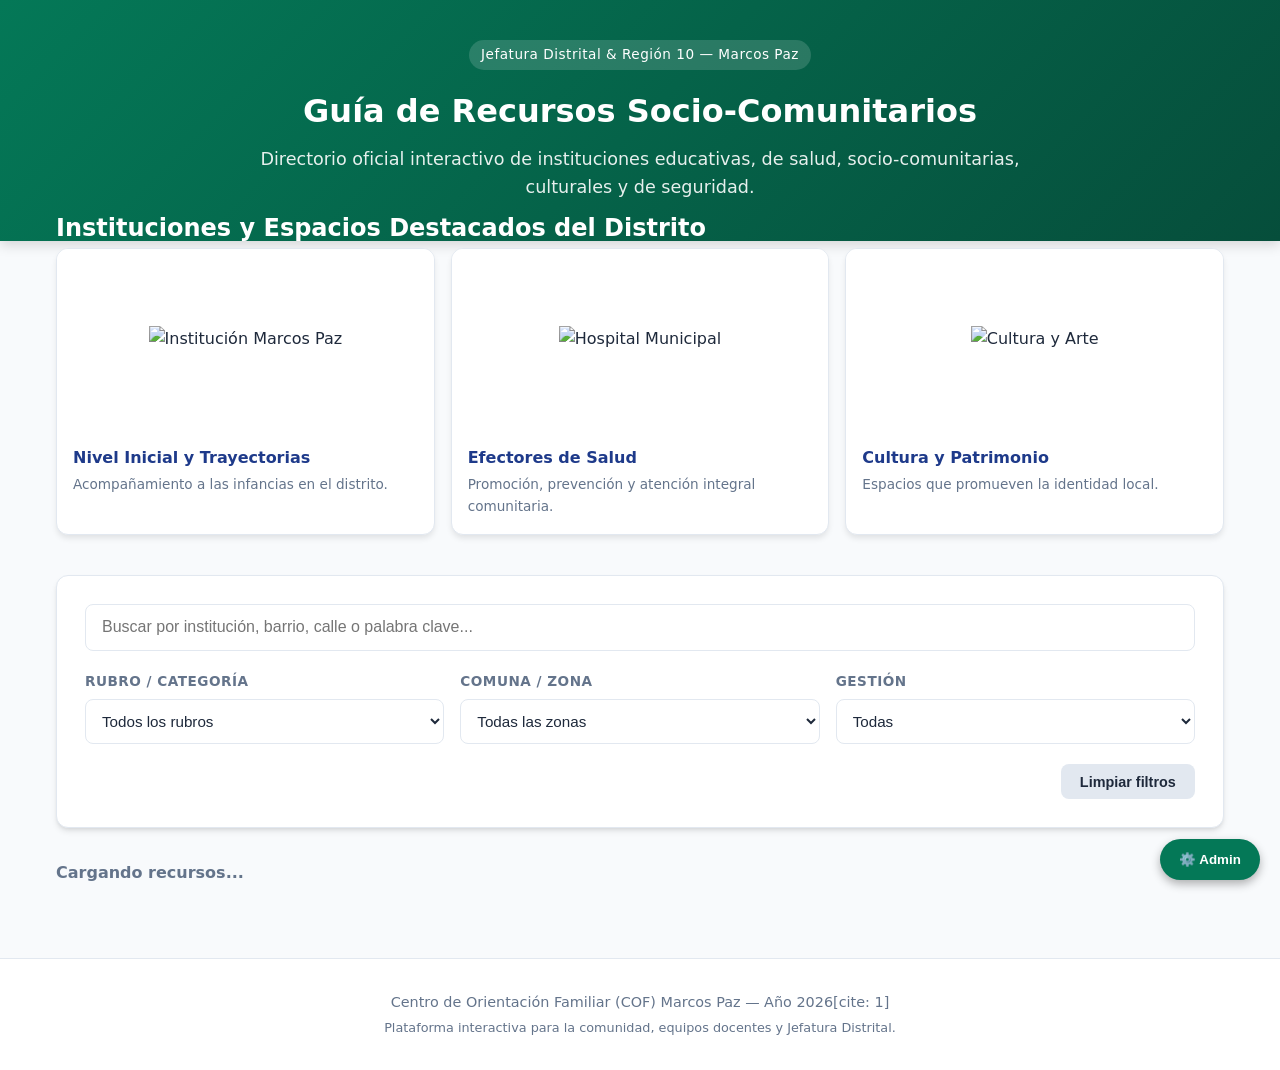
==== index.html @ b82535c0 "Add files via upload" ====
<!DOCTYPE html>
<html lang="es">
<head>
    <meta charset="UTF-8">
    <meta name="viewport" content="width=device-width, initial-scale=1.0">
    <title>Guía de Recursos Socio-Comunitarios - Marcos Paz 2026</title>
    <link rel="stylesheet" href="style.css">
    <!-- Librería oficial de Supabase -->
    <script src="https://cdn.jsdelivr.net/npm/@supabase/supabase-js@2"></script>
</head>
<body>

    <header>
        <span class="badge-regional">Jefatura Distrital & Región 10 — Marcos Paz</span>
        <h1 id="dynTitle">Guía de Recursos Socio-Comunitarios</h1>
        <p id="dynSubtitle">Directorio oficial interactivo de instituciones educativas, de salud, socio-comunitarias, culturales y de seguridad.</p>
    </header>

    <main>
        <!-- SECCIÓN HOME: Galería / Destacados -->
        <section class="home-hero-gallery" style="margin-bottom: 2.5rem;">
            <h2>Instituciones y Espacios Destacados del Distrito</h2>
            <div style="display: grid; grid-template-columns: repeat(auto-fit, minmax(280px, 1fr)); gap: 1rem;">
                
                <div style="background: white; border-radius: 12px; overflow: hidden; box-shadow: 0 4px 6px -1px rgba(0,0,0,0.1); border: 1px solid #e2e8f0;">
                    <div style="height: 180px; overflow: hidden; background: #ffffff; display: flex; align-items: center; justify-content: center; padding: 0.5rem;">
                        <img src="https://ymnaukmdoapukiuelfux.supabase.co/storage/v1/object/public/Imagenes_pagina/cof_m_paz.jpeg" alt="Institución Marcos Paz" style="max-width: 100%; max-height: 100%; object-fit: contain;">
                    </div>
                    <div style="padding: 1rem;">
                        <h4 style="font-size: 1rem; color: #1e3a8a; margin-bottom: 0.25rem;">Nivel Inicial y Trayectorias</h4>
                        <p style="font-size: 0.85rem; color: #64748b;">Acompañamiento a las infancias en el distrito.</p>
                    </div>
                </div>

                <div style="background: white; border-radius: 12px; overflow: hidden; box-shadow: 0 4px 6px -1px rgba(0,0,0,0.1); border: 1px solid #e2e8f0;">
                    <div style="height: 180px; overflow: hidden; background: #ffffff; display: flex; align-items: center; justify-content: center; padding: 0.5rem;">
                        <img src="https://ymnaukmdoapukiuelfux.supabase.co/storage/v1/object/public/Imagenes_pagina/pcips.jpeg" alt="Hospital Municipal" style="max-width: 100%; max-height: 100%; object-fit: contain;">
                    </div>
                    <div style="padding: 1rem;">
                        <h4 style="font-size: 1rem; color: #1e3a8a; margin-bottom: 0.25rem;">Efectores de Salud</h4>
                        <p style="font-size: 0.85rem; color: #64748b;">Promoción, prevención y atención integral comunitaria.</p>
                    </div>
                </div>

                <div style="background: white; border-radius: 12px; overflow: hidden; box-shadow: 0 4px 6px -1px rgba(0,0,0,0.1); border: 1px solid #e2e8f0;">
                    <div style="height: 180px; overflow: hidden; background: #ffffff; display: flex; align-items: center; justify-content: center; padding: 0.5rem;">
                        <img src="https://ymnaukmdoapukiuelfux.supabase.co/storage/v1/object/public/Imagenes_pagina/Logo_jefatura.jpeg" alt="Cultura y Arte" style="max-width: 100%; max-height: 100%; object-fit: contain;">
                    </div>
                    <div style="padding: 1rem;">
                        <h4 style="font-size: 1rem; color: #1e3a8a; margin-bottom: 0.25rem;">Cultura y Patrimonio</h4>
                        <p style="font-size: 0.85rem; color: #64748b;">Espacios que promueven la identidad local.</p>
                    </div>
                </div>

            </div>
        </section>

        <!-- Panel de Filtros -->
        <section class="filter-card">
            <div class="search-box">
                <input type="text" id="searchInput" placeholder="Buscar por institución, barrio, calle o palabra clave...">
            </div>

            <div class="filter-grid">
                <div class="filter-group">
                    <label for="filterRubro">Rubro / Categoría</label>
                    <select id="filterRubro">
                        <option value="Todos">Todos los rubros</option>
                        <option value="Educación">Educación</option>
                        <option value="Salud">Salud</option>
                        <option value="Socio-comunitario">Socio-comunitario</option>
                        <option value="Artística y Cultura">Artística y Cultura</option>
                        <option value="Justicia y Seguridad">Justicia y Seguridad</option>
                    </select>
                </div>

                <div class="filter-group">
                    <label for="filterComuna">Comuna / Zona</label>
                    <select id="filterComuna">
                        <option value="Todas">Todas las zonas</option>
                        <option value="Comuna 1">Comuna 1 (Casco Urbano)</option>
                        <option value="Comuna 2">Comuna 2</option>
                        <option value="Comuna 3">Comuna 3</option>
                        <option value="Comuna 4">Comuna 4</option>
                        <option value="Comuna 5">Comuna 5</option>
                        <option value="Comuna 6">Comuna 6</option>
                        <option value="Comuna 7">Comuna 7</option>
                        <option value="Comuna 8">Comuna 8</option>
                        <option value="Zona Rural">Zona Rural</option>
                    </select>
                </div>

                <div class="filter-group">
                    <label for="filterGestion">Gestión</label>
                    <select id="filterGestion">
                        <option value="Todas">Todas</option>
                        <option value="Estatal">Estatal / Pública</option>
                        <option value="Privada">Privada</option>
                    </select>
                </div>
            </div>

            <div style="margin-top: 1.25rem; text-align: right;">
                <button id="btnClearFilters" style="background-color: #e2e8f0; color: #1e293b; border: none; padding: 0.6rem 1.2rem; border-radius: 8px; font-weight: 600; cursor: pointer; font-size: 0.9rem;">
                    Limpiar filtros
                </button>
            </div>
        </section>

        <!-- Contador de Resultados -->
        <div class="results-info">
            <span id="resultsCount">Cargando recursos...</span>
        </div>

        <!-- Grilla de Tarjetas -->
        <div id="cardsContainer" class="cards-grid"></div>
    </main>

    <!-- Botón flotante para abrir Modal de Administración -->
    <button id="openAdminBtn" style="position: fixed; bottom: 20px; right: 20px; background-color: #047857; color: white; border: none; padding: 0.8rem 1.2rem; border-radius: 30px; font-weight: bold; cursor: pointer; box-shadow: 0 4px 10px rgba(0,0,0,0.3); z-index: 100;">
        ⚙️ Admin
    </button>

    <!-- Ventana Modal de Administración -->
    <div id="adminModal" style="display: none; position: fixed; top: 0; left: 0; width: 100%; height: 100%; background: rgba(0,0,0,0.5); z-index: 1000; align-items: center; justify-content: center;">
        <div style="background: white; padding: 2rem; border-radius: 12px; max-width: 450px; width: 90%; position: relative;">
            <button id="closeAdminBtn" style="position: absolute; top: 10px; right: 15px; border: none; background: none; font-size: 1.5rem; cursor: pointer;">&times;</button>
            
            <!-- Login Admin -->
            <div id="adminLoginSection">
                <h3 style="margin-bottom: 1rem; color: #047857;">Acceso Administrador</h3>
                <form id="adminLoginForm">
                    <div style="margin-bottom: 1rem;">
                        <label style="display:block; font-size:0.85rem; margin-bottom:0.3rem;">Usuario:</label>
                        <input type="text" id="adminUser" required style="width: 100%; padding: 0.5rem; border: 1px solid #ccc; border-radius: 6px;">
                    </div>
                    <div style="margin-bottom: 1rem;">
                        <label style="display:block; font-size:0.85rem; margin-bottom:0.3rem;">Contraseña:</label>
                        <input type="password" id="adminPass" required style="width: 100%; padding: 0.5rem; border: 1px solid #ccc; border-radius: 6px;">
                    </div>
                    <p id="adminLoginError" style="color: red; display: none; font-size: 0.85rem; margin-bottom: 1rem;">Usuario o contraseña incorrectos.</p>
                    <button type="submit" style="background: #047857; color: white; border: none; padding: 0.6rem 1.2rem; border-radius: 6px; cursor: pointer; width: 100%;">Ingresar</button>
                </form>
            </div>

            <!-- Panel Admin -->
            <div id="adminPanelSection" style="display: none;">
                <h3 style="margin-bottom: 1rem; color: #047857;">Editar Textos Principales</h3>
                <form id="adminEditForm">
                    <div style="margin-bottom: 1rem;">
                        <label style="display:block; font-size:0.85rem; margin-bottom:0.3rem;">Título Principal:</label>
                        <input type="text" id="editTitle" required style="width: 100%; padding: 0.5rem; border: 1px solid #ccc; border-radius: 6px;">
                    </div>
                    <div style="margin-bottom: 1rem;">
                        <label style="display:block; font-size:0.85rem; margin-bottom:0.3rem;">Subtítulo:</label>
                        <textarea id="editSubtitle" required style="width: 100%; padding: 0.5rem; border: 1px solid #ccc; border-radius: 6px; rows: 3;"></textarea>
                    </div>
                    <button type="submit" style="background: #047857; color: white; border: none; padding: 0.6rem 1.2rem; border-radius: 6px; cursor: pointer; width: 100%; margin-bottom: 0.5rem;">Guardar Cambios</button>
                    <button type="button" id="adminLogoutBtn" style="background: #dc2626; color: white; border: none; padding: 0.5rem 1.2rem; border-radius: 6px; cursor: pointer; width: 100%;">Cerrar Sesión</button>
                </form>
            </div>
        </div>
    </div>

    <footer>
        <p>Centro de Orientación Familiar (COF) Marcos Paz — Año 2026[cite: 1]</p>
        <p style="font-size: 0.8rem; margin-top: 0.25rem;">Plataforma interactiva para la comunidad, equipos docentes y Jefatura Distrital.</p>
    </footer>

    <!-- Archivo JavaScript principal -->
    <script src="script.js"></script>
</body>
</html>
---- style.css ----
/* Estilos Generales y Reset */
:root {
    --primary: #047857;
    --primary-light: #10b981;
    --accent: #0d9488;
    --bg-main: #f8fafc;
    --card-bg: #ffffff;
    --text-main: #1e293b;
    --text-muted: #64748b;
    --border-color: #e2e8f0;
    --radius: 12px;
    --shadow: 0 4px 6px -1px rgba(0, 0, 0, 0.1), 0 2px 4px -2px rgba(0, 0, 0, 0.1);
}

* {
    box-sizing: border-box;
    margin: 0;
    padding: 0;
}

body {
    font-family: 'Segoe UI', system-ui, -apple-system, sans-serif;
    background-color: var(--bg-main);
    color: var(--text-main);
    line-height: 1.6;
    padding: 0;
}

/* Header Institucional */
header {
    background: linear-gradient(135deg, #047857 0%, #064e3b 100%);
    color: white;
    padding: 2.5rem 1rem;
    text-align: center;
    box-shadow: 0 4px 12px rgba(0,0,0,0.15);
}

header h1 {
    font-size: 2rem;
    margin-bottom: 0.5rem;
    font-weight: 700;
}

header p {
    font-size: 1.1rem;
    opacity: 0.9;
    max-width: 800px;
    margin: 0 auto;
}

.badge-regional {
    display: inline-block;
    background-color: rgba(255, 255, 255, 0.15);
    padding: 0.25rem 0.75rem;
    border-radius: 20px;
    font-size: 0.85rem;
    margin-bottom: 1rem;
    letter-spacing: 0.5px;
}

/* Contenedor Principal */
main {
    max-width: 1200px;
    margin: -2rem auto 3rem auto;
    padding: 0 1rem;
    position: relative;
    z-index: 10;
}

/* Título de la galería de destacados en blanco */
.home-hero-gallery h2 {
    color: #ffffff !important;
}

/* Panel de Filtros y Búsqueda */
.filter-card {
    background: var(--card-bg);
    border-radius: var(--radius);
    padding: 1.75rem;
    box-shadow: var(--shadow);
    margin-bottom: 2rem;
    border: 1px solid var(--border-color);
}

.search-box {
    margin-bottom: 1.25rem;
}

.search-box input {
    width: 100%;
    padding: 0.85rem 1rem;
    font-size: 1rem;
    border: 1px solid var(--border-color);
    border-radius: 8px;
    outline: none;
    transition: all 0.3s ease;
}

.search-box input:focus {
    border-color: var(--primary-light);
    box-shadow: 0 0 0 3px rgba(16, 185, 129, 0.15);
}

.filter-grid {
    display: grid;
    grid-template-columns: repeat(auto-fit, minmax(220px, 1fr));
    gap: 1rem;
}

.filter-group label {
    display: block;
    font-size: 0.85rem;
    font-weight: 600;
    margin-bottom: 0.4rem;
    color: var(--text-muted);
    text-transform: uppercase;
    letter-spacing: 0.5px;
}

.filter-group select {
    width: 100%;
    padding: 0.75rem;
    border: 1px solid var(--border-color);
    border-radius: 8px;
    background-color: white;
    font-size: 0.95rem;
    color: var(--text-main);
    outline: none;
    cursor: pointer;
}

.filter-group select:focus {
    border-color: var(--primary-light);
}

.results-info {
    display: flex;
    justify-content: space-between;
    align-items: center;
    margin-bottom: 1.5rem;
    font-weight: 600;
    color: var(--text-muted);
}

/* Grilla de Tarjetas */
.cards-grid {
    display: grid;
    grid-template-columns: repeat(auto-fill, minmax(340px, 1fr));
    gap: 1.5rem;
}

.resource-card {
    background: var(--card-bg);
    border-radius: var(--radius);
    padding: 1.5rem;
    box-shadow: var(--shadow);
    border: 1px solid var(--border-color);
    display: flex;
    flex-direction: column;
    justify-content: space-between;
    transition: transform 0.2s ease, box-shadow 0.2s ease;
}

.resource-card:hover {
    transform: translateY(-3px);
    box-shadow: 0 10px 15px -3px rgba(0, 0, 0, 0.1);
}

.card-header {
    display: flex;
    justify-content: space-between;
    align-items: flex-start;
    margin-bottom: 0.75rem;
    gap: 0.5rem;
}

.card-title {
    font-size: 1.15rem;
    font-weight: 700;
    color: var(--primary);
}

.tag-rubro {
    background-color: #d1fae5;
    color: #065f46;
    font-size: 0.75rem;
    font-weight: 600;
    padding: 0.25rem 0.6rem;
    border-radius: 20px;
    white-space: nowrap;
}

.card-subrubro {
    font-size: 0.85rem;
    color: var(--accent);
    font-weight: 600;
    margin-bottom: 0.75rem;
}

.card-body {
    font-size: 0.9rem;
    color: var(--text-muted);
    margin-bottom: 1.25rem;
}

.card-body p {
    margin-bottom: 0.35rem;
}

.card-body strong {
    color: var(--text-main);
}

.card-footer {
    border-top: 1px solid var(--border-color);
    padding-top: 0.75rem;
    display: flex;
    justify-content: space-between;
    align-items: center;
    font-size: 0.85rem;
}

.badge-gestion {
    background-color: #f1f5f9;
    color: #475569;
    padding: 0.2rem 0.5rem;
    border-radius: 6px;
    font-weight: 500;
}

.badge-comuna {
    color: var(--text-muted);
    font-style: italic;
}

/* Mensaje sin resultados */
.no-results {
    grid-column: 1 / -1;
    text-align: center;
    padding: 3rem;
    background: white;
    border-radius: var(--radius);
    box-shadow: var(--shadow);
    color: var(--text-muted);
    font-size: 1.1rem;
}

/* Footer de página */
footer {
    text-align: center;
    padding: 2rem;
    color: var(--text-muted);
    font-size: 0.9rem;
    border-top: 1px solid var(--border-color);
    margin-top: 3rem;
    background: white;
}

@media (max-width: 768px) {
    header h1 {
        font-size: 1.5rem;
    }
    .cards-grid {
        grid-template-columns: 1fr;
    }
}
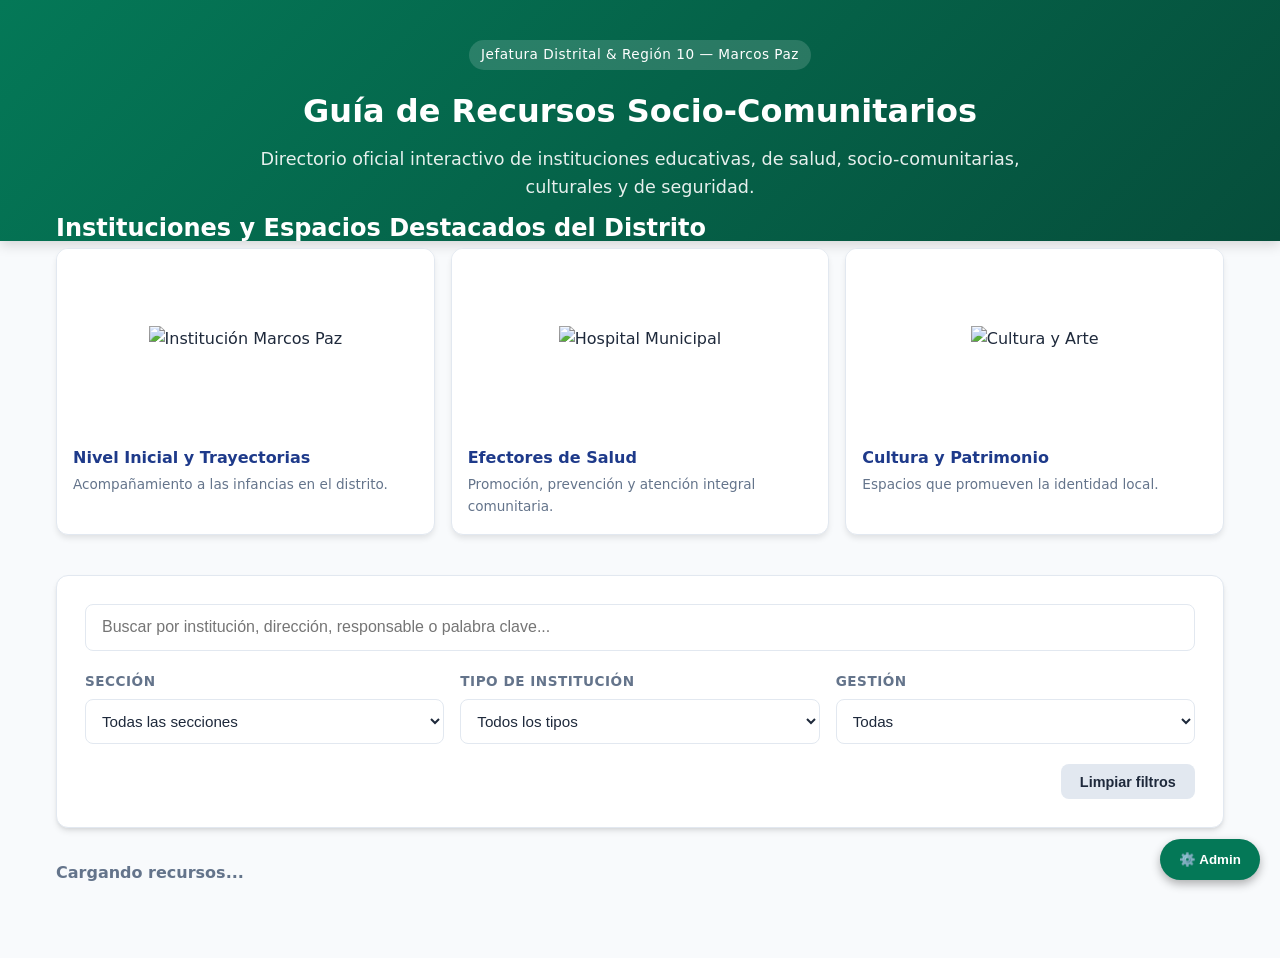
==== commit c93d2e6a: "arreglo filtros" ====
--- a/index.html
+++ b/index.html
@@ -21,7 +21,7 @@
         <section class="home-hero-gallery" style="margin-bottom: 2.5rem;">
             <h2>Instituciones y Espacios Destacados del Distrito</h2>
             <div style="display: grid; grid-template-columns: repeat(auto-fit, minmax(280px, 1fr)); gap: 1rem;">
-                
+
                 <div style="background: white; border-radius: 12px; overflow: hidden; box-shadow: 0 4px 6px -1px rgba(0,0,0,0.1); border: 1px solid #e2e8f0;">
                     <div style="height: 180px; overflow: hidden; background: #ffffff; display: flex; align-items: center; justify-content: center; padding: 0.5rem;">
                         <img src="https://ymnaukmdoapukiuelfux.supabase.co/storage/v1/object/public/Imagenes_pagina/cof_m_paz.jpeg" alt="Institución Marcos Paz" style="max-width: 100%; max-height: 100%; object-fit: contain;">
@@ -58,44 +58,28 @@
         <!-- Panel de Filtros -->
         <section class="filter-card">
             <div class="search-box">
-                <input type="text" id="searchInput" placeholder="Buscar por institución, barrio, calle o palabra clave...">
+                <input type="text" id="searchInput" placeholder="Buscar por institución, dirección, responsable o palabra clave...">
             </div>
 
             <div class="filter-grid">
                 <div class="filter-group">
-                    <label for="filterRubro">Rubro / Categoría</label>
-                    <select id="filterRubro">
-                        <option value="Todos">Todos los rubros</option>
-                        <option value="Educación">Educación</option>
-                        <option value="Salud">Salud</option>
-                        <option value="Socio-comunitario">Socio-comunitario</option>
-                        <option value="Artística y Cultura">Artística y Cultura</option>
-                        <option value="Justicia y Seguridad">Justicia y Seguridad</option>
+                    <label for="filterSeccion">Sección</label>
+                    <select id="filterSeccion">
+                        <option value="">Todas las secciones</option>
                     </select>
                 </div>
 
                 <div class="filter-group">
-                    <label for="filterComuna">Comuna / Zona</label>
-                    <select id="filterComuna">
-                        <option value="Todas">Todas las zonas</option>
-                        <option value="Comuna 1">Comuna 1 (Casco Urbano)</option>
-                        <option value="Comuna 2">Comuna 2</option>
-                        <option value="Comuna 3">Comuna 3</option>
-                        <option value="Comuna 4">Comuna 4</option>
-                        <option value="Comuna 5">Comuna 5</option>
-                        <option value="Comuna 6">Comuna 6</option>
-                        <option value="Comuna 7">Comuna 7</option>
-                        <option value="Comuna 8">Comuna 8</option>
-                        <option value="Zona Rural">Zona Rural</option>
+                    <label for="filterTipo">Tipo de Institución</label>
+                    <select id="filterTipo">
+                        <option value="">Todos los tipos</option>
                     </select>
                 </div>
 
                 <div class="filter-group">
                     <label for="filterGestion">Gestión</label>
                     <select id="filterGestion">
-                        <option value="Todas">Todas</option>
-                        <option value="Estatal">Estatal / Pública</option>
-                        <option value="Privada">Privada</option>
+                        <option value="">Todas</option>
                     </select>
                 </div>
             </div>
@@ -125,49 +109,11 @@
     <div id="adminModal" style="display: none; position: fixed; top: 0; left: 0; width: 100%; height: 100%; background: rgba(0,0,0,0.5); z-index: 1000; align-items: center; justify-content: center;">
         <div style="background: white; padding: 2rem; border-radius: 12px; max-width: 450px; width: 90%; position: relative;">
             <button id="closeAdminBtn" style="position: absolute; top: 10px; right: 15px; border: none; background: none; font-size: 1.5rem; cursor: pointer;">&times;</button>
-            
+
             <!-- Login Admin -->
             <div id="adminLoginSection">
                 <h3 style="margin-bottom: 1rem; color: #047857;">Acceso Administrador</h3>
                 <form id="adminLoginForm">
                     <div style="margin-bottom: 1rem;">
                         <label style="display:block; font-size:0.85rem; margin-bottom:0.3rem;">Usuario:</label>
-                        <input type="text" id="adminUser" required style="width: 100%; padding: 0.5rem; border: 1px solid #ccc; border-radius: 6px;">
-                    </div>
-                    <div style="margin-bottom: 1rem;">
-                        <label style="display:block; font-size:0.85rem; margin-bottom:0.3rem;">Contraseña:</label>
-                        <input type="password" id="adminPass" required style="width: 100%; padding: 0.5rem; border: 1px solid #ccc; border-radius: 6px;">
-                    </div>
-                    <p id="adminLoginError" style="color: red; display: none; font-size: 0.85rem; margin-bottom: 1rem;">Usuario o contraseña incorrectos.</p>
-                    <button type="submit" style="background: #047857; color: white; border: none; padding: 0.6rem 1.2rem; border-radius: 6px; cursor: pointer; width: 100%;">Ingresar</button>
-                </form>
-            </div>
-
-            <!-- Panel Admin -->
-            <div id="adminPanelSection" style="display: none;">
-                <h3 style="margin-bottom: 1rem; color: #047857;">Editar Textos Principales</h3>
-                <form id="adminEditForm">
-                    <div style="margin-bottom: 1rem;">
-                        <label style="display:block; font-size:0.85rem; margin-bottom:0.3rem;">Título Principal:</label>
-                        <input type="text" id="editTitle" required style="width: 100%; padding: 0.5rem; border: 1px solid #ccc; border-radius: 6px;">
-                    </div>
-                    <div style="margin-bottom: 1rem;">
-                        <label style="display:block; font-size:0.85rem; margin-bottom:0.3rem;">Subtítulo:</label>
-                        <textarea id="editSubtitle" required style="width: 100%; padding: 0.5rem; border: 1px solid #ccc; border-radius: 6px; rows: 3;"></textarea>
-                    </div>
-                    <button type="submit" style="background: #047857; color: white; border: none; padding: 0.6rem 1.2rem; border-radius: 6px; cursor: pointer; width: 100%; margin-bottom: 0.5rem;">Guardar Cambios</button>
-                    <button type="button" id="adminLogoutBtn" style="background: #dc2626; color: white; border: none; padding: 0.5rem 1.2rem; border-radius: 6px; cursor: pointer; width: 100%;">Cerrar Sesión</button>
-                </form>
-            </div>
-        </div>
-    </div>
-
-    <footer>
-        <p>Centro de Orientación Familiar (COF) Marcos Paz — Año 2026[cite: 1]</p>
-        <p style="font-size: 0.8rem; margin-top: 0.25rem;">Plataforma interactiva para la comunidad, equipos docentes y Jefatura Distrital.</p>
-    </footer>
-
-    <!-- Archivo JavaScript principal -->
-    <script src="script.js"></script>
-</body>
-</html>+                        <input type="text" id="adminUser" required style="width: 100%; padding: 0.5rem; border: 1px solid
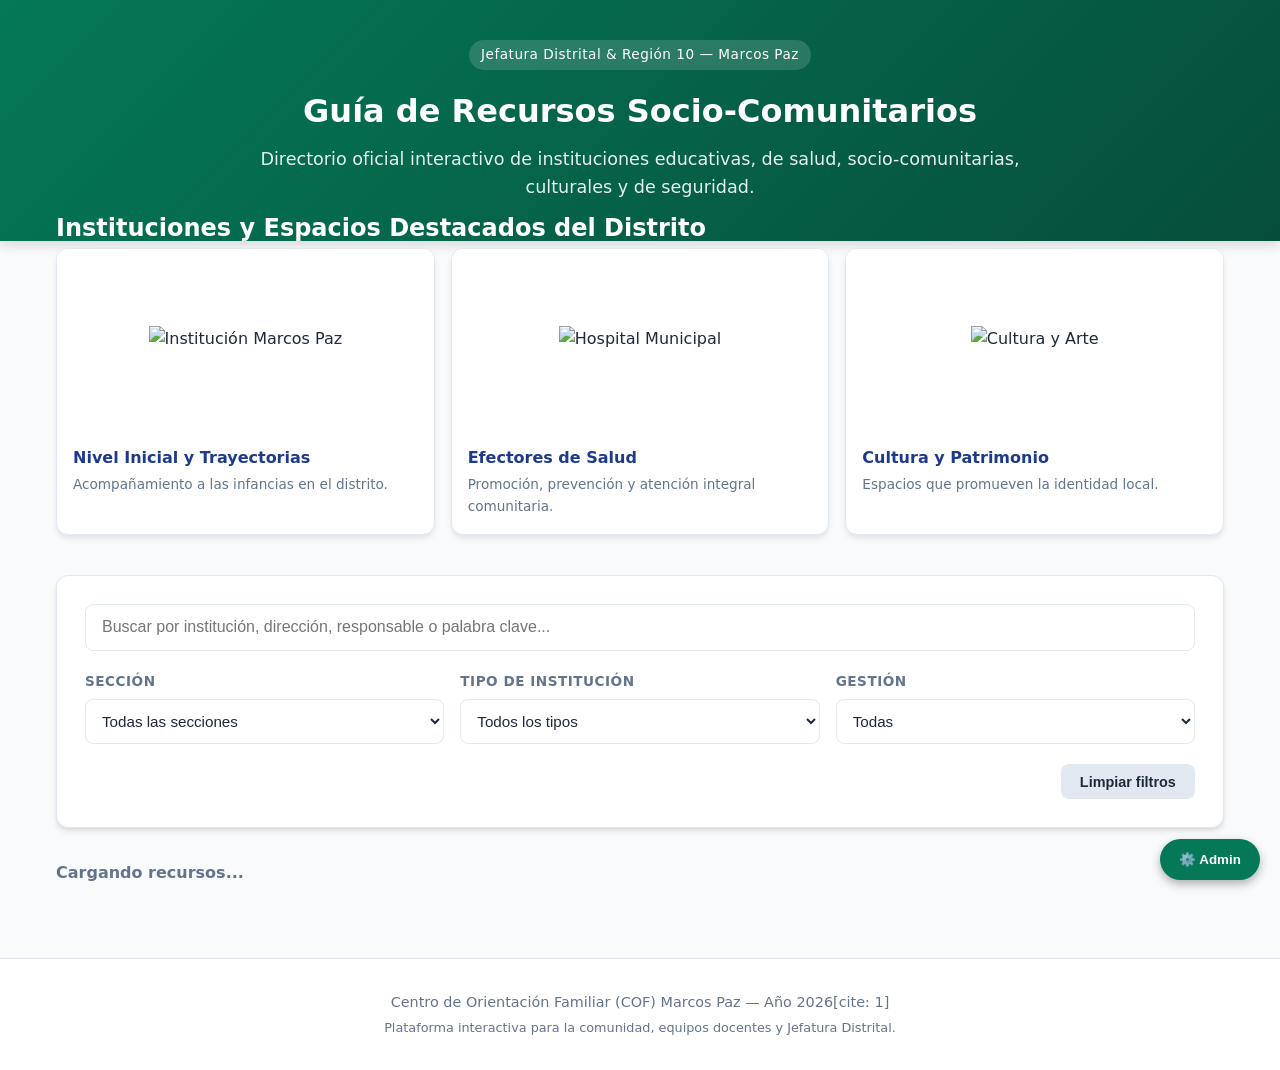
==== commit fafa5fb9: "organización archivos" ====
--- a/index.html
+++ b/index.html
@@ -5,7 +5,7 @@
     <meta name="viewport" content="width=device-width, initial-scale=1.0">
     <title>Guía de Recursos Socio-Comunitarios - Marcos Paz 2026</title>
     <link rel="stylesheet" href="style.css">
-    <!-- Librería oficial de Supabase -->
+    <!-- Librería oficial de Supabase cargada globalmente -->
     <script src="https://cdn.jsdelivr.net/npm/@supabase/supabase-js@2"></script>
 </head>
 <body>
@@ -116,4 +116,42 @@
                 <form id="adminLoginForm">
                     <div style="margin-bottom: 1rem;">
                         <label style="display:block; font-size:0.85rem; margin-bottom:0.3rem;">Usuario:</label>
-                        <input type="text" id="adminUser" required style="width: 100%; padding: 0.5rem; border: 1px solid+                        <input type="text" id="adminUser" required style="width: 100%; padding: 0.5rem; border: 1px solid #ccc; border-radius: 6px;">
+                    </div>
+                    <div style="margin-bottom: 1rem;">
+                        <label style="display:block; font-size:0.85rem; margin-bottom:0.3rem;">Contraseña:</label>
+                        <input type="password" id="adminPass" required style="width: 100%; padding: 0.5rem; border: 1px solid #ccc; border-radius: 6px;">
+                    </div>
+                    <p id="adminLoginError" style="color: red; display: none; font-size: 0.85rem; margin-bottom: 1rem;">Usuario o contraseña incorrectos.</p>
+                    <button type="submit" style="background: #047857; color: white; border: none; padding: 0.6rem 1.2rem; border-radius: 6px; cursor: pointer; width: 100%;">Ingresar</button>
+                </form>
+            </div>
+
+            <!-- Panel Admin -->
+            <div id="adminPanelSection" style="display: none;">
+                <h3 style="margin-bottom: 1rem; color: #047857;">Editar Textos Principales</h3>
+                <form id="adminEditForm">
+                    <div style="margin-bottom: 1rem;">
+                        <label style="display:block; font-size:0.85rem; margin-bottom:0.3rem;">Título Principal:</label>
+                        <input type="text" id="editTitle" required style="width: 100%; padding: 0.5rem; border: 1px solid #ccc; border-radius: 6px;">
+                    </div>
+                    <div style="margin-bottom: 1rem;">
+                        <label style="display:block; font-size:0.85rem; margin-bottom:0.3rem;">Subtítulo:</label>
+                        <textarea id="editSubtitle" required style="width: 100%; padding: 0.5rem; border: 1px solid #ccc; border-radius: 6px;" rows="3"></textarea>
+                    </div>
+                    <button type="submit" style="background: #047857; color: white; border: none; padding: 0.6rem 1.2rem; border-radius: 6px; cursor: pointer; width: 100%; margin-bottom: 0.5rem;">Guardar Cambios</button>
+                    <button type="button" id="adminLogoutBtn" style="background: #dc2626; color: white; border: none; padding: 0.5rem 1.2rem; border-radius: 6px; cursor: pointer; width: 100%;">Cerrar Sesión</button>
+                </form>
+            </div>
+        </div>
+    </div>
+
+    <footer>
+        <p>Centro de Orientación Familiar (COF) Marcos Paz — Año 2026[cite: 1]</p>
+        <p style="font-size: 0.8rem; margin-top: 0.25rem;">Plataforma interactiva para la comunidad, equipos docentes y Jefatura Distrital.</p>
+    </footer>
+
+    <!-- Cargamos el script principal como módulo para aislar la lógica -->
+    <script type="module" src="src/main.js"></script>
+</body>
+</html>
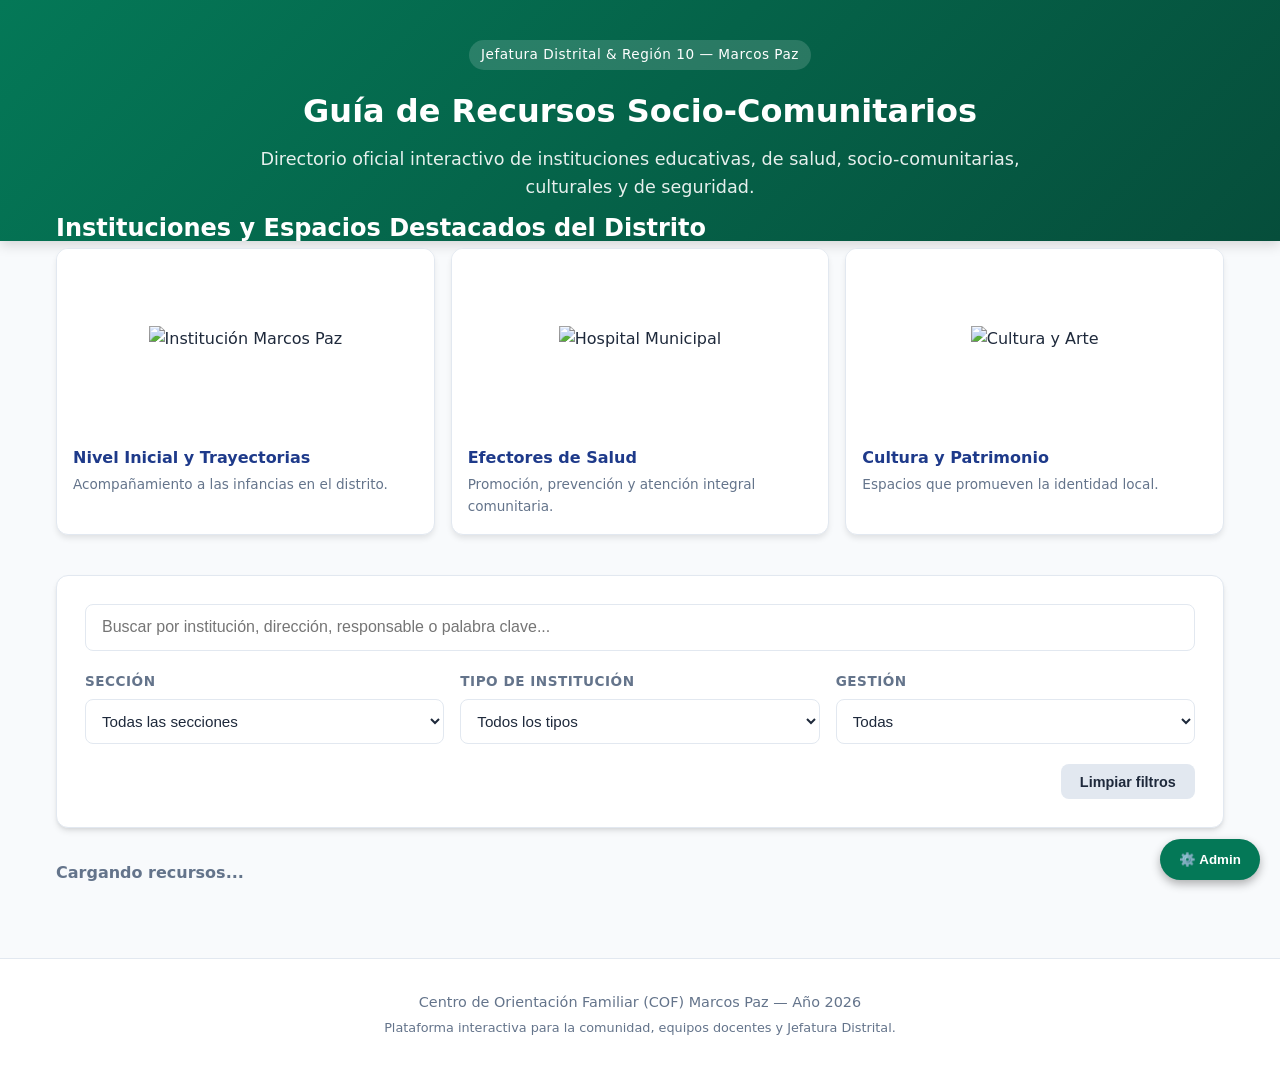
==== commit c77192a7: "edición base de datos" ====
--- a/index.html
+++ b/index.html
@@ -5,7 +5,7 @@
     <meta name="viewport" content="width=device-width, initial-scale=1.0">
     <title>Guía de Recursos Socio-Comunitarios - Marcos Paz 2026</title>
     <link rel="stylesheet" href="style.css">
-    <!-- Librería oficial de Supabase cargada globalmente -->
+    <!-- Librería oficial de Supabase -->
     <script src="https://cdn.jsdelivr.net/npm/@supabase/supabase-js@2"></script>
 </head>
 <body>
@@ -106,16 +106,16 @@
     </button>
 
     <!-- Ventana Modal de Administración -->
-    <div id="adminModal" style="display: none; position: fixed; top: 0; left: 0; width: 100%; height: 100%; background: rgba(0,0,0,0.5); z-index: 1000; align-items: center; justify-content: center;">
-        <div style="background: white; padding: 2rem; border-radius: 12px; max-width: 450px; width: 90%; position: relative;">
+    <div id="adminModal" style="display: none; position: fixed; top: 0; left: 0; width: 100%; height: 100%; background: rgba(0,0,0,0.5); z-index: 1000; align-items: center; justify-content: center; overflow-y: auto;">
+        <div style="background: white; padding: 2rem; border-radius: 12px; max-width: 520px; width: 90%; position: relative; margin: 2rem auto; max-height: 90vh; overflow-y: auto;">
             <button id="closeAdminBtn" style="position: absolute; top: 10px; right: 15px; border: none; background: none; font-size: 1.5rem; cursor: pointer;">&times;</button>
 
-            <!-- Login Admin -->
+            <!-- 1. Formulario de Login Admin -->
             <div id="adminLoginSection">
                 <h3 style="margin-bottom: 1rem; color: #047857;">Acceso Administrador</h3>
                 <form id="adminLoginForm">
                     <div style="margin-bottom: 1rem;">
-                        <label style="display:block; font-size:0.85rem; margin-bottom:0.3rem;">Usuario:</label>
+                        <label style="display:block; font-size:0.85rem; margin-bottom:0.3rem;">Usuario / Email:</label>
                         <input type="text" id="adminUser" required style="width: 100%; padding: 0.5rem; border: 1px solid #ccc; border-radius: 6px;">
                     </div>
                     <div style="margin-bottom: 1rem;">
@@ -127,31 +127,83 @@
                 </form>
             </div>
 
-            <!-- Panel Admin -->
+            <!-- 2. Panel Admin (Gestión exclusiva de la Base de Datos) -->
             <div id="adminPanelSection" style="display: none;">
-                <h3 style="margin-bottom: 1rem; color: #047857;">Editar Textos Principales</h3>
-                <form id="adminEditForm">
-                    <div style="margin-bottom: 1rem;">
-                        <label style="display:block; font-size:0.85rem; margin-bottom:0.3rem;">Título Principal:</label>
-                        <input type="text" id="editTitle" required style="width: 100%; padding: 0.5rem; border: 1px solid #ccc; border-radius: 6px;">
-                    </div>
-                    <div style="margin-bottom: 1rem;">
-                        <label style="display:block; font-size:0.85rem; margin-bottom:0.3rem;">Subtítulo:</label>
-                        <textarea id="editSubtitle" required style="width: 100%; padding: 0.5rem; border: 1px solid #ccc; border-radius: 6px;" rows="3"></textarea>
-                    </div>
-                    <button type="submit" style="background: #047857; color: white; border: none; padding: 0.6rem 1.2rem; border-radius: 6px; cursor: pointer; width: 100%; margin-bottom: 0.5rem;">Guardar Cambios</button>
-                    <button type="button" id="adminLogoutBtn" style="background: #dc2626; color: white; border: none; padding: 0.5rem 1.2rem; border-radius: 6px; cursor: pointer; width: 100%;">Cerrar Sesión</button>
+                <h3 id="resourceFormTitle" style="margin-bottom: 1rem; color: #047857;">Agregar Nueva Institución</h3>
+                
+                <form id="resourceForm">
+                    <input type="hidden" id="resId">
+                    
+                    <div style="margin-bottom: 0.8rem;">
+                        <label style="display:block; font-size:0.85rem; margin-bottom:0.2rem; font-weight:600;">Nombre de la Institución:</label>
+                        <input type="text" id="resNombre" required placeholder="ej: Jardín de Infantes N° 905" style="width: 100%; padding: 0.5rem; border: 1px solid #ccc; border-radius: 6px; box-sizing: border-box;">
+                    </div>
+
+                    <div style="display: grid; grid-template-columns: 1fr 1fr; gap: 0.5rem; margin-bottom: 0.8rem;">
+                        <div>
+                            <label style="display:block; font-size:0.85rem; margin-bottom:0.2rem; font-weight:600;">Sección:</label>
+                            <input type="text" id="resSeccion" placeholder="ej: Educación" style="width: 100%; padding: 0.5rem; border: 1px solid #ccc; border-radius: 6px; box-sizing: border-box;">
+                        </div>
+                        <div>
+                            <label style="display:block; font-size:0.85rem; margin-bottom:0.2rem; font-weight:600;">Tipo de Institución:</label>
+                            <input type="text" id="resTipo" placeholder="ej: Inicial" style="width: 100%; padding: 0.5rem; border: 1px solid #ccc; border-radius: 6px; box-sizing: border-box;">
+                        </div>
+                    </div>
+
+                    <div style="display: grid; grid-template-columns: 1fr 1fr; gap: 0.5rem; margin-bottom: 0.8rem;">
+                        <div>
+                            <label style="display:block; font-size:0.85rem; margin-bottom:0.2rem; font-weight:600;">Gestión:</label>
+                            <select id="resGestion" style="width: 100%; padding: 0.5rem; border: 1px solid #ccc; border-radius: 6px; box-sizing: border-box;">
+                                <option value="Estatal">Estatal</option>
+                                <option value="Privada">Privada</option>
+                            </select>
+                        </div>
+                        <div>
+                            <label style="display:block; font-size:0.85rem; margin-bottom:0.2rem; font-weight:600;">Teléfono:</label>
+                            <input type="text" id="resTelefono" placeholder="ej: 0220-477-XXXX" style="width: 100%; padding: 0.5rem; border: 1px solid #ccc; border-radius: 6px; box-sizing: border-box;">
+                        </div>
+                    </div>
+
+                    <div style="margin-bottom: 0.8rem;">
+                        <label style="display:block; font-size:0.85rem; margin-bottom:0.2rem; font-weight:600;">Dirección:</label>
+                        <input type="text" id="resDireccion" placeholder="ej: Av. Libertad 1234" style="width: 100%; padding: 0.5rem; border: 1px solid #ccc; border-radius: 6px; box-sizing: border-box;">
+                    </div>
+
+                    <div style="margin-bottom: 0.8rem;">
+                        <label style="display:block; font-size:0.85rem; margin-bottom:0.2rem; font-weight:600;">Responsable / Director/a:</label>
+                        <input type="text" id="resResponsable" placeholder="ej: María González" style="width: 100%; padding: 0.5rem; border: 1px solid #ccc; border-radius: 6px; box-sizing: border-box;">
+                    </div>
+
+                    <div style="margin-bottom: 1.2rem;">
+                        <label style="display:block; font-size:0.85rem; margin-bottom:0.2rem; font-weight:600;">Detalles adicionales:</label>
+                        <textarea id="resDetalles" rows="2" placeholder="Información sobre turnos, horarios, etc." style="width: 100%; padding: 0.5rem; border: 1px solid #ccc; border-radius: 6px; box-sizing: border-box;"></textarea>
+                    </div>
+
+                    <button type="submit" id="btnSaveResource" style="background: #047857; color: white; border: none; padding: 0.7rem; border-radius: 6px; font-weight: 600; cursor: pointer; width: 100%; margin-bottom: 0.5rem;">
+                        Guardar Institución
+                    </button>
+                    
+                    <button type="button" id="btnCancelEdit" style="display: none; background: #64748b; color: white; border: none; padding: 0.5rem; border-radius: 6px; cursor: pointer; width: 100%; margin-bottom: 0.5rem;">
+                        Cancelar Edición
+                    </button>
                 </form>
-            </div>
+
+                <div style="margin-top: 1.5rem; border-top: 1px solid #e2e8f0; padding-top: 1rem;">
+                    <button type="button" id="adminLogoutBtn" style="background: #dc2626; color: white; border: none; padding: 0.6rem; border-radius: 6px; font-weight: 600; cursor: pointer; width: 100%;">
+                        Cerrar Sesión
+                    </button>
+                </div>
+            </div>
+
         </div>
     </div>
 
     <footer>
-        <p>Centro de Orientación Familiar (COF) Marcos Paz — Año 2026[cite: 1]</p>
+        <p>Centro de Orientación Familiar (COF) Marcos Paz — Año 2026</p>
         <p style="font-size: 0.8rem; margin-top: 0.25rem;">Plataforma interactiva para la comunidad, equipos docentes y Jefatura Distrital.</p>
     </footer>
 
-    <!-- Cargamos el script principal como módulo para aislar la lógica -->
+    <!-- Archivo JS modular -->
     <script type="module" src="src/main.js"></script>
 </body>
 </html>
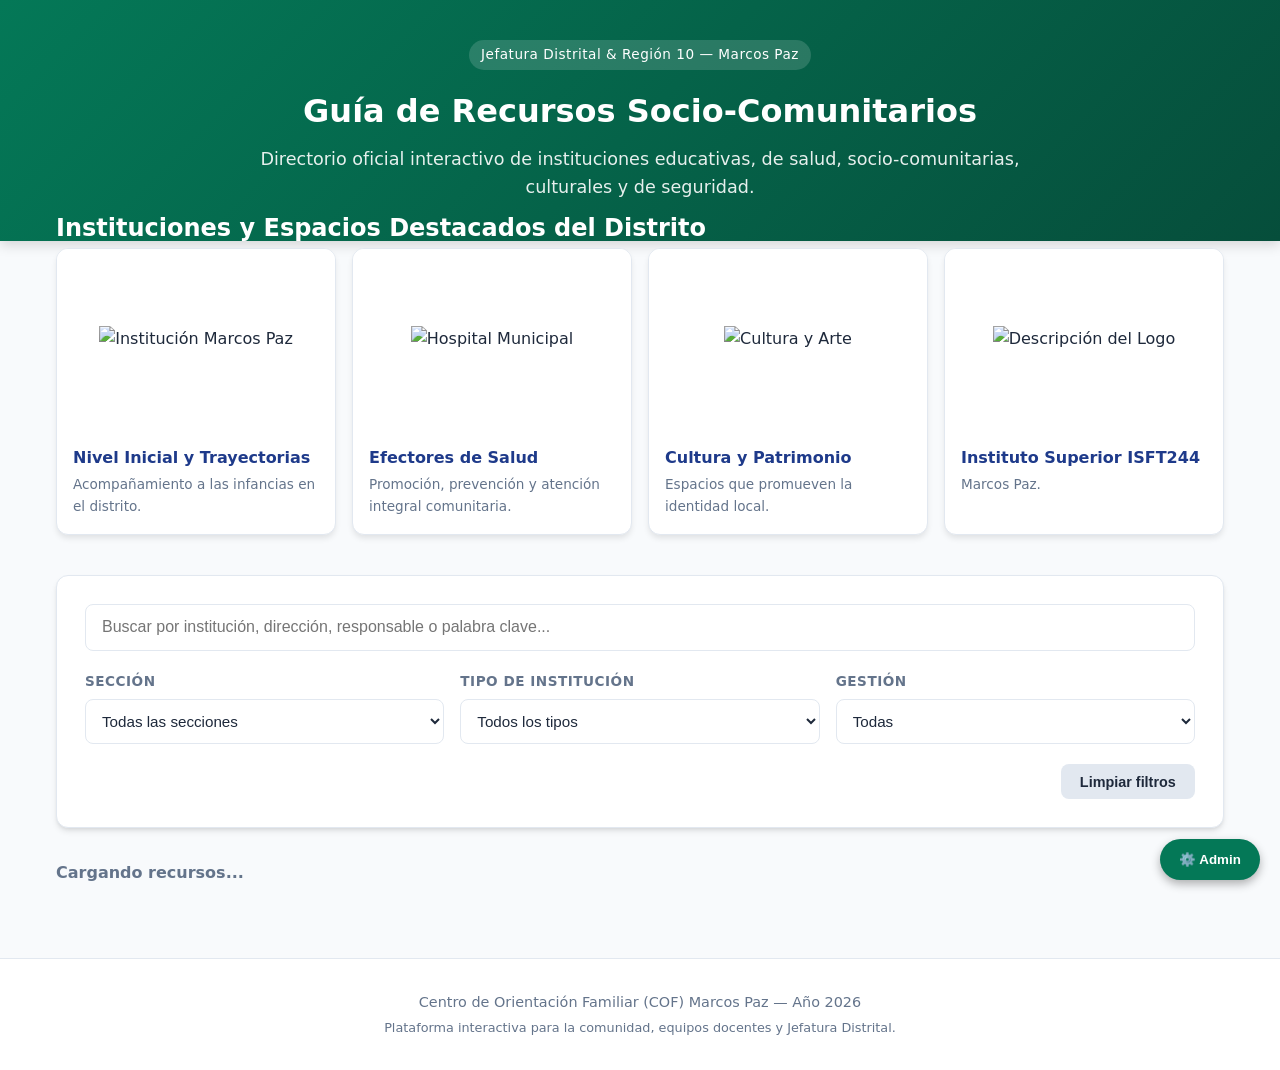
==== commit 5416429c: "inclusión logo instituto" ====
--- a/index.html
+++ b/index.html
@@ -20,7 +20,7 @@
         <!-- SECCIÓN HOME: Galería / Destacados -->
         <section class="home-hero-gallery" style="margin-bottom: 2.5rem;">
             <h2>Instituciones y Espacios Destacados del Distrito</h2>
-            <div style="display: grid; grid-template-columns: repeat(auto-fit, minmax(280px, 1fr)); gap: 1rem;">
+            <div style="display: grid; grid-template-columns: repeat(auto-fit, minmax(240px, 1fr)); gap: 1rem;">
 
                 <div style="background: white; border-radius: 12px; overflow: hidden; box-shadow: 0 4px 6px -1px rgba(0,0,0,0.1); border: 1px solid #e2e8f0;">
                     <div style="height: 180px; overflow: hidden; background: #ffffff; display: flex; align-items: center; justify-content: center; padding: 0.5rem;">
@@ -49,6 +49,15 @@
                     <div style="padding: 1rem;">
                         <h4 style="font-size: 1rem; color: #1e3a8a; margin-bottom: 0.25rem;">Cultura y Patrimonio</h4>
                         <p style="font-size: 0.85rem; color: #64748b;">Espacios que promueven la identidad local.</p>
+                    </div>
+                </div>
+                <div style="background: white; border-radius: 12px; overflow: hidden; box-shadow: 0 4px 6px -1px rgba(0,0,0,0.1); border: 1px solid #e2e8f0;">
+                    <div style="height: 180px; overflow: hidden; background: #ffffff; display: flex; align-items: center; justify-content: center; padding: 0.5rem;">
+                        <img src="https://ymnaukmdoapukiuelfux.supabase.co/storage/v1/object/public/Imagenes_pagina/Logo ISFT-01.png" alt="Descripción del Logo" style="max-width: 100%; max-height: 100%; object-fit: contain;">
+                    </div>
+                    <div style="padding: 1rem;">
+                        <h4 style="font-size: 1rem; color: #1e3a8a; margin-bottom: 0.25rem;">Instituto Superior ISFT244</h4>
+                        <p style="font-size: 0.85rem; color: #64748b;">Marcos Paz.</p>
                     </div>
                 </div>
 
